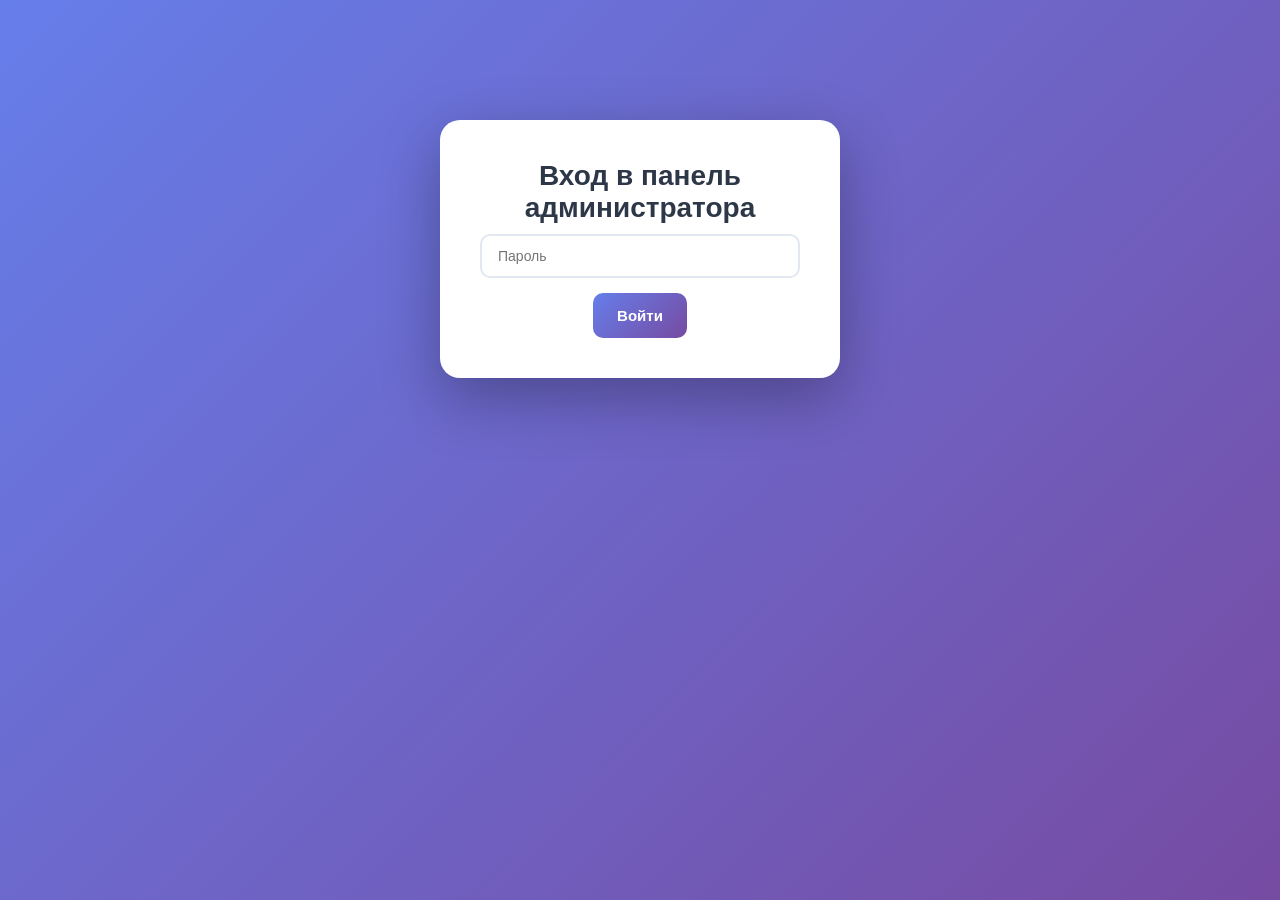
==== admin.html @ 07255c20 "Добавлено поле для ввода API ключа" ====
<!DOCTYPE html>
<html lang="ru">
<head>
    <meta charset="UTF-8">
    <meta name="viewport" content="width=device-width, initial-scale=1.0">
    <title>Панель администратора - YouTube Экспортер Pro</title>
    <link rel="stylesheet" href="css/style.css">
</head>
<body>
    <div id="loginForm" class="container login-form">
        <h1>Вход в панель администратора</h1>
        <input type="password" id="adminPassword" placeholder="Пароль">
        <button class="btn-primary" onclick="Admin.login()">Войти</button>
    </div>

    <div id="adminPanel" class="container" style="display:none;">
        <h1>Панель администратора</h1>
        <button class="btn-secondary" onclick="Admin.logout()">Выйти</button>
        <a href="index.html" class="btn-link">Вернуться на главную</a>

        <div class="admin-section">
            <h2>YouTube API ключ</h2>
            <p>Введите ваш API ключ для работы с YouTube Data API v3</p>
            <input type="password" id="apiKeyInput" placeholder="AIzaSy..." style="width:100%;padding:10px;margin:10px 0;">
            <button class="btn-primary" onclick="Admin.saveApiKey()">Сохранить ключ</button>
            <p id="apiKeyStatus" style="color:#888;margin-top:10px;"></p>
        </div>

        <div class="admin-section">
            <h2>Статистика</h2>
            <div class="stats-grid">
                <div class="stat-card">
                    <h3>Всего запросов сегодня</h3>
                    <p id="totalRequests">0</p>
                </div>
                <div class="stat-card">
                    <h3>Каналов в кэше</h3>
                    <p id="cachedChannels">0</p>
                </div>
                <div class="stat-card">
                    <h3>Избранных каналов</h3>
                    <p id="favoriteChannels">0</p>
                </div>
            </div>
        </div>

        <div class="admin-section">
            <h2>Управление кэшем</h2>
            <p>Максимум каналов в кэше: 100 (алгоритм FIFO)</p>
            <button class="btn-danger" onclick="Admin.clearCache()">Очистить кэш</button>
            <div id="cacheList" class="cache-list"></div>
        </div>

        <div class="admin-section">
            <h2>Сброс счётчика запросов</h2>
            <p>Текущий лимит: <span id="currentLimit">5</span> запросов в день</p>
            <button class="btn-warning" onclick="Admin.resetQuota()">Сбросить счётчик</button>
        </div>

        <div class="admin-section">
            <h2>Избранные каналы</h2>
            <button class="btn-danger" onclick="Admin.clearFavorites()">Очистить избранное</button>
            <div id="favoritesList" class="favorites-list"></div>
        </div>
    </div>

    <script src="js/storage.js"></script>
    <script src="js/cache.js"></script>
    <script src="js/admin.js"></script>
</body>
</html>
---- css/style.css ----
/* ==========================================
   STYLE.CSS - YouTube Channel Scraper Pro 3.0
   ========================================== */

* { margin: 0; padding: 0; box-sizing: border-box; }

body {
    font-family: -apple-system, BlinkMacSystemFont, 'Segoe UI', Roboto, sans-serif;
    background: linear-gradient(135deg, #667eea 0%, #764ba2 100%);
    min-height: 100vh;
    padding: 20px;
}

.container {
    background: white;
    border-radius: 20px;
    box-shadow: 0 20px 60px rgba(0,0,0,0.3);
    padding: 40px;
    max-width: 900px;
    margin: 0 auto;
}

h1 { color: #2d3748; margin-bottom: 10px; font-size: 28px; }
.subtitle { color: #718096; margin-bottom: 20px; font-size: 14px; }

/* Quota Banner */
.quota-banner {
    background: linear-gradient(135deg, #48bb78 0%, #38a169 100%);
    padding: 15px 20px;
    border-radius: 12px;
    margin-bottom: 25px;
    display: flex;
    justify-content: space-between;
    align-items: center;
    color: white;
}
.quota-banner.warning { background: linear-gradient(135deg, #ed8936 0%, #dd6b20 100%); }
.quota-banner.exhausted { background: linear-gradient(135deg, #e53e3e 0%, #c53030 100%); }
.quota-bar-container { width: 100px; height: 8px; background: rgba(255,255,255,0.3); border-radius: 4px; }
.quota-bar-fill { height: 100%; background: white; border-radius: 4px; transition: width 0.3s; }

/* Forms */
.input-group { margin-bottom: 20px; }
label { display: block; color: #4a5568; font-weight: 600; margin-bottom: 8px; font-size: 14px; }
input, select {
    width: 100%;
    padding: 12px 16px;
    border: 2px solid #e2e8f0;
    border-radius: 10px;
    font-size: 14px;
    transition: all 0.3s;
}
input:focus, select:focus {
    outline: none;
    border-color: #667eea;
    box-shadow: 0 0 0 3px rgba(102,126,234,0.1);
}

/* Buttons */
.button-group { display: flex; gap: 10px; margin-top: 30px; }
button {
    flex: 1;
    padding: 14px 24px;
    border: none;
    border-radius: 10px;
    font-size: 15px;
    font-weight: 600;
    cursor: pointer;
    transition: all 0.3s;
}
.btn-primary {
    background: linear-gradient(135deg, #667eea 0%, #764ba2 100%);
    color: white;
}
.btn-primary:hover:not(:disabled) { transform: translateY(-2px); box-shadow: 0 10px 20px rgba(102,126,234,0.3); }
.btn-primary:disabled { opacity: 0.5; cursor: not-allowed; }
.btn-secondary { background: #48bb78; color: white; }
.btn-secondary:hover:not(:disabled) { background: #38a169; transform: translateY(-2px); }
.btn-secondary:disabled { opacity: 0.5; cursor: not-allowed; }

/* Status */
#status {
    margin-top: 20px;
    padding: 15px;
    border-radius: 10px;
    font-size: 14px;
    display: none;
}
#status.info { background: #bee3f8; color: #2c5282; border-left: 4px solid #3182ce; }
#status.success { background: #c6f6d5; color: #22543d; border-left: 4px solid #38a169; }
#status.error { background: #fed7d7; color: #742a2a; border-left: 4px solid #e53e3e; }

/* Video List */
.video-list {
    margin-top: 20px;
    max-height: 400px;
    overflow-y: auto;
    border: 2px solid #e2e8f0;
    border-radius: 10px;
    padding: 15px;
    display: none;
}
.video-item {
    padding: 10px;
    margin-bottom: 10px;
    background: #f7fafc;
    border-radius: 8px;
}
.video-title { font-weight: 600; color: #2d3748; margin-bottom: 4px; }
.video-meta { color: #718096; font-size: 12px; }
.video-meta a { color: #667eea; text-decoration: none; }

/* Sidebar Panels */
.sidebar { display: grid; grid-template-columns: 1fr 1fr; gap: 20px; margin-top: 25px; }
.panel {
    background: #f7fafc;
    border-radius: 12px;
    padding: 15px;
}
.panel h3 { font-size: 14px; color: #4a5568; margin-bottom: 10px; }
.history-item, .favorite-item {
    padding: 8px;
    background: white;
    border-radius: 6px;
    margin-bottom: 5px;
    cursor: pointer;
    font-size: 13px;
}
.history-item:hover, .favorite-item:hover { background: #edf2f7; }

/* Settings */
.settings-section {
    background: #f7fafc;
    padding: 20px;
    border-radius: 12px;
    margin-bottom: 20px;
}
.settings-row { display: flex; gap: 15px; flex-wrap: wrap; }
.settings-row .input-group { flex: 1; min-width: 150px; margin-bottom: 0; }

/* Info Box */
.info-box {
    background: #edf2f7;
    padding: 15px;
    border-radius: 10px;
    margin-bottom: 20px;
    font-size: 13px;
    color: #4a5568;
}
.info-box a { color: #667eea; text-decoration: none; font-weight: 600; }

/* Admin Panel */
.admin-grid { display: grid; grid-template-columns: repeat(auto-fit, minmax(250px, 1fr)); gap: 20px; margin-bottom: 30px; }
.stat-card {
    background: linear-gradient(135deg, #667eea 0%, #764ba2 100%);
    color: white;
    padding: 20px;
    border-radius: 12px;
}
.stat-card h3 { font-size: 14px; opacity: 0.8; margin-bottom: 5px; }
.stat-card .value { font-size: 32px; font-weight: 700; }
.quota-bar { height: 10px; background: rgba(255,255,255,0.3); border-radius: 5px; margin-top: 10px; }
.quota-bar.normal { background: #48bb78; }
.quota-bar.warning { background: #ed8936; }
.quota-bar.critical { background: #e53e3e; }

table { width: 100%; border-collapse: collapse; }
th, td { padding: 12px; text-align: left; border-bottom: 1px solid #e2e8f0; }
th { background: #f7fafc; font-weight: 600; color: #4a5568; }
.badge { padding: 4px 8px; border-radius: 4px; font-size: 12px; }
.badge.active { background: #c6f6d5; color: #22543d; }
.badge.blocked { background: #fed7d7; color: #742a2a; }

/* Login Form */
.login-form {
    max-width: 400px;
    margin: 100px auto;
    text-align: center;
}
.login-form input { margin-bottom: 15px; }

/* Footer */
.footer {
    margin-top: 25px;
    padding-top: 20px;
    border-top: 1px solid #e2e8f0;
    text-align: center;
    color: #a0aec0;
    font-size: 12px;
}
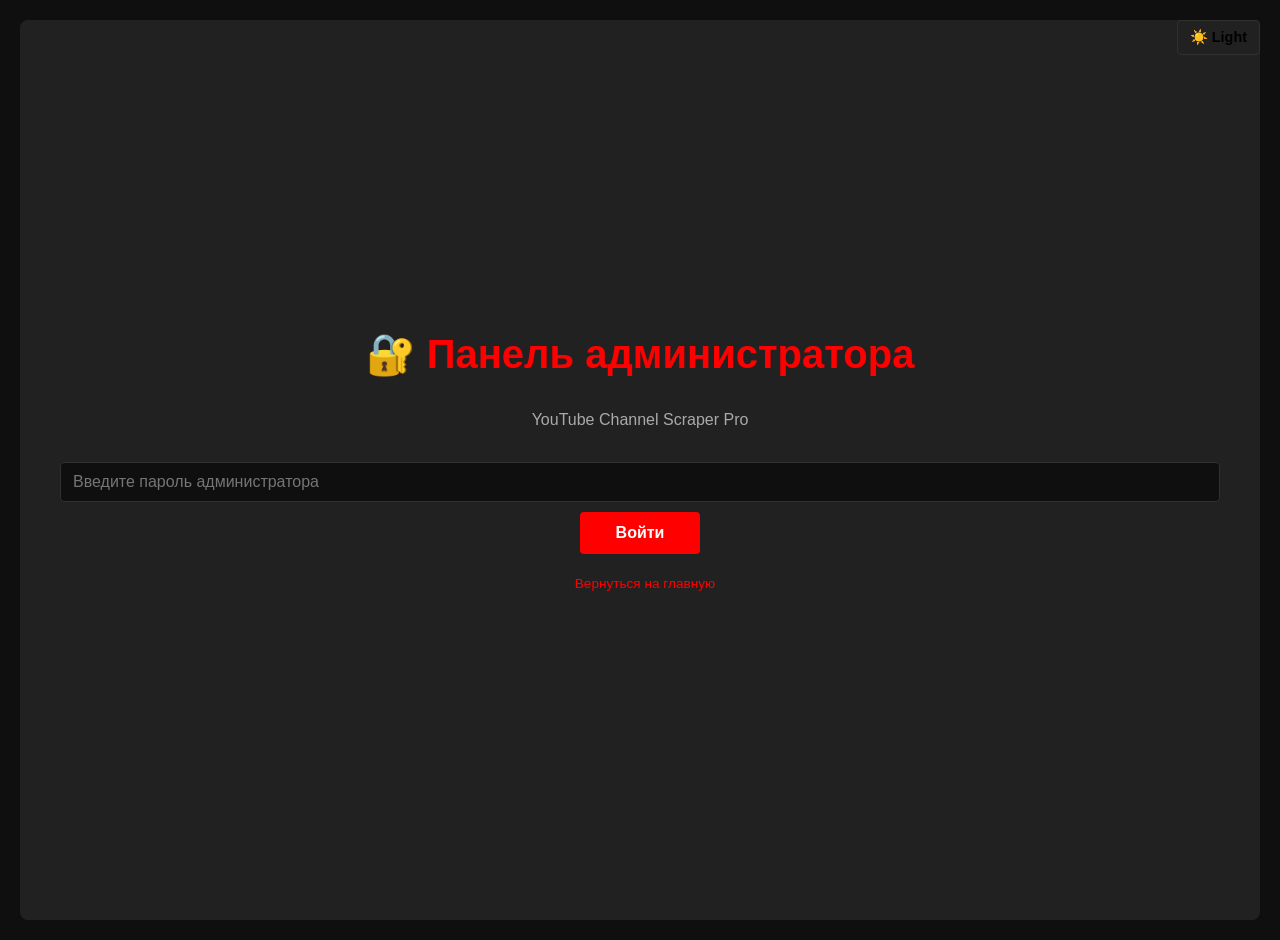
==== commit ad0a7355: "fix: replace admin.html with complete working version" ====
--- a/admin.html
+++ b/admin.html
@@ -3,34 +3,343 @@
 <head>
     <meta charset="UTF-8">
     <meta name="viewport" content="width=device-width, initial-scale=1.0">
-    <title>Панель администратора - YouTube Экспортер Pro</title>
-    <link rel="stylesheet" href="css/style.css">
+    <title>Панель администратора - YouTube Channel Scraper Pro</title>
+    <style>
+        :root {
+            --color-primary: #ff0000;
+            --color-primary-hover: #cc0000;
+            --color-bg: #0f0f0f;
+            --color-surface: #212121;
+            --color-text: #ffffff;
+            --color-text-secondary: #aaaaaa;
+            --color-border: #303030;
+            --color-success: #00b050;
+            --color-warning: #ffc000;
+            --color-danger: #ff4444;
+        }
+        
+        * { margin: 0; padding: 0; box-sizing: border-box; }
+        
+        body {
+            font-family: -apple-system, BlinkMacSystemFont, 'Segoe UI', Roboto, sans-serif;
+            background: var(--color-bg); 
+            color: var(--color-text);
+            padding: 20px; 
+            min-height: 100vh;
+        }
+        
+        .container { max-width: 1200px; margin: 0 auto; }
+        
+        h1 { 
+            font-size: 2.5em; 
+            margin-bottom: 20px; 
+            color: var(--color-primary); 
+            text-align: center;
+        }
+        
+        h2 { 
+            font-size: 1.5em; 
+            margin: 20px 0 10px; 
+            color: var(--color-primary); 
+        }
+        
+        h3 {
+            font-size: 1.1em;
+            margin-bottom: 10px;
+            color: var(--color-text);
+        }
+        
+        p { 
+            color: var(--color-text-secondary); 
+            margin-bottom: 15px; 
+            line-height: 1.5;
+        }
+        
+        .login-form {
+            display: flex;
+            flex-direction: column;
+            align-items: center;
+            justify-content: center;
+            min-height: 100vh;
+            background: var(--color-surface);
+            border-radius: 8px;
+            padding: 40px;
+        }
+        
+        .login-form h1 {
+            margin-bottom: 30px;
+        }
+        
+        .login-form input {
+            width: 300px;
+            max-width: 100%;
+            padding: 12px;
+            margin-bottom: 20px;
+            border: 1px solid var(--color-border);
+            background: var(--color-bg);
+            color: var(--color-text);
+            border-radius: 4px;
+            font-size: 1em;
+        }
+        
+        .login-form input:focus {
+            outline: none;
+            border-color: var(--color-primary);
+            box-shadow: 0 0 0 3px rgba(255, 0, 0, 0.1);
+        }
+        
+        button {
+            padding: 12px 24px;
+            border: none;
+            border-radius: 4px;
+            font-size: 1em;
+            font-weight: 600;
+            cursor: pointer;
+            transition: all 0.2s;
+        }
+        
+        .btn-primary {
+            background: var(--color-primary);
+            color: white;
+            min-width: 120px;
+        }
+        
+        .btn-primary:hover {
+            background: var(--color-primary-hover);
+            transform: translateY(-2px);
+        }
+        
+        .btn-secondary {
+            background: var(--color-surface);
+            color: var(--color-primary);
+            border: 1px solid var(--color-primary);
+            margin-right: 10px;
+        }
+        
+        .btn-secondary:hover {
+            background: rgba(255, 0, 0, 0.1);
+        }
+        
+        .btn-link {
+            background: transparent;
+            color: var(--color-primary);
+            border: none;
+            text-decoration: none;
+            cursor: pointer;
+            padding: 0;
+            margin-left: 10px;
+        }
+        
+        .btn-link:hover {
+            text-decoration: underline;
+        }
+        
+        .btn-danger {
+            background: var(--color-danger);
+            color: white;
+            margin: 10px 0;
+        }
+        
+        .btn-danger:hover {
+            background: #ff0000;
+        }
+        
+        .btn-warning {
+            background: var(--color-warning);
+            color: #000;
+            margin: 10px 0;
+        }
+        
+        .btn-warning:hover {
+            background: #ffb300;
+        }
+        
+        .admin-section {
+            background: var(--color-surface);
+            border: 1px solid var(--color-border);
+            border-radius: 8px;
+            padding: 25px;
+            margin-bottom: 20px;
+        }
+        
+        .status-message {
+            padding: 15px;
+            border-radius: 4px;
+            margin-top: 10px;
+            margin-bottom: 15px;
+        }
+        
+        .status-message.success {
+            background: rgba(0, 176, 80, 0.2);
+            border: 1px solid var(--color-success);
+            color: var(--color-success);
+        }
+        
+        .status-message.error {
+            background: rgba(255, 68, 68, 0.2);
+            border: 1px solid var(--color-danger);
+            color: var(--color-danger);
+        }
+        
+        input[type="text"],
+        input[type="password"] {
+            width: 100%;
+            padding: 10px 12px;
+            border: 1px solid var(--color-border);
+            background: var(--color-bg);
+            color: var(--color-text);
+            border-radius: 4px;
+            font-size: 1em;
+            margin-bottom: 10px;
+        }
+        
+        input[type="text"]:focus,
+        input[type="password"]:focus {
+            outline: none;
+            border-color: var(--color-primary);
+            box-shadow: 0 0 0 3px rgba(255, 0, 0, 0.1);
+        }
+        
+        .stats-grid {
+            display: grid;
+            grid-template-columns: repeat(auto-fit, minmax(250px, 1fr));
+            gap: 15px;
+            margin: 15px 0;
+        }
+        
+        .stat-card {
+            background: var(--color-bg);
+            border: 1px solid var(--color-border);
+            padding: 20px;
+            border-radius: 4px;
+            text-align: center;
+        }
+        
+        .stat-card h3 {
+            font-size: 0.9em;
+            color: var(--color-text-secondary);
+            margin-bottom: 10px;
+        }
+        
+        .stat-card p {
+            font-size: 2em;
+            color: var(--color-primary);
+            margin: 0;
+            font-weight: bold;
+        }
+        
+        .cache-list,
+        .favorites-list {
+            background: var(--color-bg);
+            border: 1px solid var(--color-border);
+            border-radius: 4px;
+            max-height: 300px;
+            overflow-y: auto;
+            margin-top: 15px;
+        }
+        
+        .cache-item,
+        .favorite-item {
+            padding: 12px;
+            border-bottom: 1px solid var(--color-border);
+            display: flex;
+            justify-content: space-between;
+            align-items: center;
+        }
+        
+        .cache-item:last-child,
+        .favorite-item:last-child {
+            border-bottom: none;
+        }
+        
+        .cache-item p,
+        .favorite-item p {
+            margin: 0;
+            color: var(--color-text-secondary);
+            font-size: 0.9em;
+        }
+        
+        .cache-item:hover,
+        .favorite-item:hover {
+            background: var(--color-surface);
+        }
+        
+        .btn-small {
+            padding: 6px 12px;
+            font-size: 0.85em;
+        }
+        
+        .top-controls {
+            display: flex;
+            gap: 10px;
+            margin-bottom: 30px;
+            flex-wrap: wrap;
+        }
+        
+        .theme-toggle {
+            position: fixed;
+            top: 20px;
+            right: 20px;
+            background: var(--color-surface);
+            border: 1px solid var(--color-border);
+            padding: 8px 12px;
+            border-radius: 4px;
+            cursor: pointer;
+            font-size: 0.9em;
+            z-index: 1000;
+        }
+        
+        .theme-toggle:hover {
+            background: var(--color-primary);
+        }
+        
+        [data-theme="light"] {
+            --color-primary: #0066cc;
+            --color-primary-hover: #0052a3;
+            --color-bg: #ffffff;
+            --color-surface: #f5f5f5;
+            --color-text: #1a1a1a;
+            --color-text-secondary: #666666;
+            --color-border: #cccccc;
+        }
+    </style>
 </head>
 <body>
-    <div id="loginForm" class="container login-form">
-        <h1>Вход в панель администратора</h1>
-        <input type="password" id="adminPassword" placeholder="Пароль">
+    <button class="theme-toggle" onclick="toggleTheme()">🌙 Dark</button>
+    
+    <!-- LOGIN FORM -->
+    <div id="loginForm" class="login-form">
+        <h1>🔐 Панель администратора</h1>
+        <p style="text-align: center; margin-bottom: 30px;">YouTube Channel Scraper Pro</p>
+        <input type="password" id="adminPassword" placeholder="Введите пароль администратора" autocomplete="off">
         <button class="btn-primary" onclick="Admin.login()">Войти</button>
+        <p style="text-align: center; margin-top: 20px; font-size: 0.85em;">
+            <a href="index.html" class="btn-link" style="padding: 0;">Вернуться на главную</a>
+        </p>
     </div>
 
+    <!-- ADMIN PANEL -->
     <div id="adminPanel" class="container" style="display:none;">
-        <h1>Панель администратора</h1>
-        <button class="btn-secondary" onclick="Admin.logout()">Выйти</button>
-        <a href="index.html" class="btn-link">Вернуться на главную</a>
-
+        <div class="top-controls">
+            <button class="btn-secondary" onclick="Admin.logout()">🚪 Выйти</button>
+            <a href="index.html" class="btn-link" style="padding: 12px 24px; border: 1px solid var(--color-primary);">← Вернуться на главную</a>
+        </div>
+
+        <!-- API KEY SECTION -->
         <div class="admin-section">
-            <h2>YouTube API ключ</h2>
-            <p>Введите ваш API ключ для работы с YouTube Data API v3</p>
-            <input type="password" id="apiKeyInput" placeholder="AIzaSy..." style="width:100%;padding:10px;margin:10px 0;">
+            <h2>🔑 YouTube API ключ</h2>
+            <p>Введите ваш API ключ для работы с YouTube Data API v3.</p>
+            <input type="password" id="apiKeyInput" placeholder="AIzaSy..." autocomplete="off">
             <button class="btn-primary" onclick="Admin.saveApiKey()">Сохранить ключ</button>
-            <p id="apiKeyStatus" style="color:#888;margin-top:10px;"></p>
-        </div>
-
+            <div id="apiKeyStatus" class="status-message" style="display:none;"></div>
+        </div>
+
+        <!-- STATISTICS SECTION -->
         <div class="admin-section">
-            <h2>Статистика</h2>
+            <h2>📊 Статистика</h2>
             <div class="stats-grid">
                 <div class="stat-card">
-                    <h3>Всего запросов сегодня</h3>
+                    <h3>Запросов сегодня</h3>
                     <p id="totalRequests">0</p>
                 </div>
                 <div class="stat-card">
@@ -41,31 +350,245 @@
                     <h3>Избранных каналов</h3>
                     <p id="favoriteChannels">0</p>
                 </div>
+                <div class="stat-card">
+                    <h3>Лимит запросов/день</h3>
+                    <p id="quotaLimit">5</p>
+                </div>
             </div>
         </div>
 
+        <!-- CACHE MANAGEMENT -->
         <div class="admin-section">
-            <h2>Управление кэшем</h2>
+            <h2>💾 Управление кэшем</h2>
             <p>Максимум каналов в кэше: 100 (алгоритм FIFO)</p>
             <button class="btn-danger" onclick="Admin.clearCache()">Очистить кэш</button>
+            <div id="cacheStatus" class="status-message" style="display:none;"></div>
             <div id="cacheList" class="cache-list"></div>
         </div>
 
+        <!-- QUOTA RESET -->
         <div class="admin-section">
-            <h2>Сброс счётчика запросов</h2>
-            <p>Текущий лимит: <span id="currentLimit">5</span> запросов в день</p>
+            <h2>🔄 Сброс счётчика запросов</h2>
+            <p>Текущий лимит: <strong>5 запросов в день</strong> на пользователя.</p>
             <button class="btn-warning" onclick="Admin.resetQuota()">Сбросить счётчик</button>
-        </div>
-
+            <div id="quotaStatus" class="status-message" style="display:none;"></div>
+        </div>
+
+        <!-- FAVORITES MANAGEMENT -->
         <div class="admin-section">
-            <h2>Избранные каналы</h2>
+            <h2>⭐ Избранные каналы</h2>
+            <p>Список всех избранных каналов пользователей.</p>
             <button class="btn-danger" onclick="Admin.clearFavorites()">Очистить избранное</button>
+            <div id="favoritesStatus" class="status-message" style="display:none;"></div>
             <div id="favoritesList" class="favorites-list"></div>
         </div>
+
+        <!-- INFO SECTION -->
+        <div class="admin-section">
+            <h2>ℹ️ Информация</h2>
+            <p><strong>Версия:</strong> YouTube Channel Scraper Pro v3.0</p>
+            <p><strong>API:</strong> YouTube Data API v3</p>
+            <p><strong>Лицензия:</strong> © 2025 - Авторское произведение</p>
+        </div>
     </div>
 
-    <script src="js/storage.js"></script>
-    <script src="js/cache.js"></script>
-    <script src="js/admin.js"></script>
+    <script>
+    const Admin = {
+        adminPassword: 'admin12345',
+        
+        isLoggedIn() {
+            return localStorage.getItem('adminLoggedIn') === 'true';
+        },
+        
+        login() {
+            const password = document.getElementById('adminPassword').value;
+            if (password === this.adminPassword) {
+                localStorage.setItem('adminLoggedIn', 'true');
+                document.getElementById('loginForm').style.display = 'none';
+                document.getElementById('adminPanel').style.display = 'block';
+                this.updateStats();
+                this.displayCache();
+                this.displayFavorites();
+            } else {
+                alert('❌ Неверный пароль!');
+            }
+        },
+        
+        logout() {
+            localStorage.removeItem('adminLoggedIn');
+            document.getElementById('adminPassword').value = '';
+            document.getElementById('adminPanel').style.display = 'none';
+            document.getElementById('loginForm').style.display = 'flex';
+        },
+        
+        saveApiKey() {
+            const apiKey = document.getElementById('apiKeyInput').value.trim();
+            if (!apiKey) {
+                this.showStatus('apiKeyStatus', '❌ API ключ не может быть пустым', 'error');
+                return;
+            }
+            
+            if (!apiKey.startsWith('AIzaSy')) {
+                this.showStatus('apiKeyStatus', '❌ Неверный формат API ключа', 'error');
+                return;
+            }
+            
+            localStorage.setItem('adminApiKey', apiKey);
+            this.showStatus('apiKeyStatus', '✅ API ключ сохранен!', 'success');
+            document.getElementById('apiKeyInput').value = '';
+        },
+        
+        updateStats() {
+            const quota = this.getQuotaInfo();
+            const cachedChannels = this.getCachedChannels();
+            const favoriteChannels = this.getFavoriteChannels();
+            
+            document.getElementById('totalRequests').textContent = quota.used;
+            document.getElementById('cachedChannels').textContent = cachedChannels.length;
+            document.getElementById('favoriteChannels').textContent = favoriteChannels.length;
+            document.getElementById('quotaLimit').textContent = '5';
+        },
+        
+        getQuotaInfo() {
+            const used = parseInt(localStorage.getItem('quota_used') || 0);
+            const remaining = 5 - used;
+            return { used, remaining };
+        },
+        
+        getCachedChannels() {
+            const cached = localStorage.getItem('channelCache');
+            return cached ? JSON.parse(cached) : [];
+        },
+        
+        getFavoriteChannels() {
+            const favorites = localStorage.getItem('favoriteChannels');
+            return favorites ? JSON.parse(favorites) : [];
+        },
+        
+        clearCache() {
+            if (confirm('⚠️ Очистить весь кэш?')) {
+                localStorage.removeItem('channelCache');
+                this.showStatus('cacheStatus', '✅ Кэш очищен!', 'success');
+                this.displayCache();
+                this.updateStats();
+            }
+        },
+        
+        displayCache() {
+            const cachedChannels = this.getCachedChannels();
+            const cacheList = document.getElementById('cacheList');
+            
+            if (cachedChannels.length === 0) {
+                cacheList.innerHTML = '<p style="padding: 15px; text-align: center;">Кэш пуст</p>';
+                return;
+            }
+            
+            cacheList.innerHTML = cachedChannels.map(channel => `
+                <div class="cache-item">
+                    <div>
+                        <h3 style="margin: 0;">${channel.name || 'Неизвестный'}</h3>
+                        <p>${channel.id}</p>
+                    </div>
+                    <button class="btn-small btn-danger" onclick="Admin.removeFromCache('${channel.id}')">Удалить</button>
+                </div>
+            `).join('');
+        },
+        
+        removeFromCache(channelId) {
+            let cached = this.getCachedChannels();
+            cached = cached.filter(c => c.id !== channelId);
+            localStorage.setItem('channelCache', JSON.stringify(cached));
+            this.displayCache();
+            this.updateStats();
+        },
+        
+        resetQuota() {
+            if (confirm('⚠️ Сбросить счётчик?')) {
+                localStorage.setItem('quota_used', '0');
+                localStorage.setItem('quota_date', new Date().toISOString().split('T')[0]);
+                this.showStatus('quotaStatus', '✅ Счётчик сброшен!', 'success');
+                this.updateStats();
+            }
+        },
+        
+        clearFavorites() {
+            if (confirm('⚠️ Очистить избранное?')) {
+                localStorage.removeItem('favoriteChannels');
+                this.showStatus('favoritesStatus', '✅ Избранное удалено!', 'success');
+                this.displayFavorites();
+                this.updateStats();
+            }
+        },
+        
+        displayFavorites() {
+            const favoriteChannels = this.getFavoriteChannels();
+            const favoritesList = document.getElementById('favoritesList');
+            
+            if (favoriteChannels.length === 0) {
+                favoritesList.innerHTML = '<p style="padding: 15px; text-align: center;">Избранное пусто</p>';
+                return;
+            }
+            
+            favoritesList.innerHTML = favoriteChannels.map(channel => `
+                <div class="favorite-item">
+                    <div>
+                        <h3 style="margin: 0;">${channel.name || 'Неизвестный'}</h3>
+                        <p>${channel.id}</p>
+                    </div>
+                    <button class="btn-small btn-danger" onclick="Admin.removeFromFavorites('${channel.id}')">Удалить</button>
+                </div>
+            `).join('');
+        },
+        
+        removeFromFavorites(channelId) {
+            let favorites = this.getFavoriteChannels();
+            favorites = favorites.filter(c => c.id !== channelId);
+            localStorage.setItem('favoriteChannels', JSON.stringify(favorites));
+            this.displayFavorites();
+            this.updateStats();
+        },
+        
+        showStatus(elementId, message, type) {
+            const el = document.getElementById(elementId);
+            el.className = `status-message ${type}`;
+            el.textContent = message;
+            el.style.display = 'block';
+            
+            if (type === 'success') {
+                setTimeout(() => el.style.display = 'none', 3000);
+            }
+        }
+    };
+    
+    function toggleTheme() {
+        const html = document.documentElement;
+        const currentTheme = html.getAttribute('data-theme') || 'dark';
+        const newTheme = currentTheme === 'dark' ? 'light' : 'dark';
+        html.setAttribute('data-theme', newTheme);
+        localStorage.setItem('theme', newTheme);
+        document.querySelector('.theme-toggle').textContent = newTheme === 'dark' ? '☀️ Light' : '🌙 Dark';
+    }
+    
+    function initTheme() {
+        const savedTheme = localStorage.getItem('theme') || 'dark';
+        document.documentElement.setAttribute('data-theme', savedTheme);
+        document.querySelector('.theme-toggle').textContent = savedTheme === 'dark' ? '☀️ Light' : '🌙 Dark';
+    }
+    
+    window.addEventListener('DOMContentLoaded', () => {
+        initTheme();
+        
+        if (Admin.isLoggedIn()) {
+            document.getElementById('loginForm').style.display = 'none';
+            document.getElementById('adminPanel').style.display = 'block';
+            Admin.updateStats();
+            Admin.displayCache();
+            Admin.displayFavorites();
+        } else {
+            document.getElementById('loginForm').style.display = 'flex';
+            document.getElementById('adminPanel').style.display = 'none';
+        }
+    });
+    </script>
 </body>
 </html>
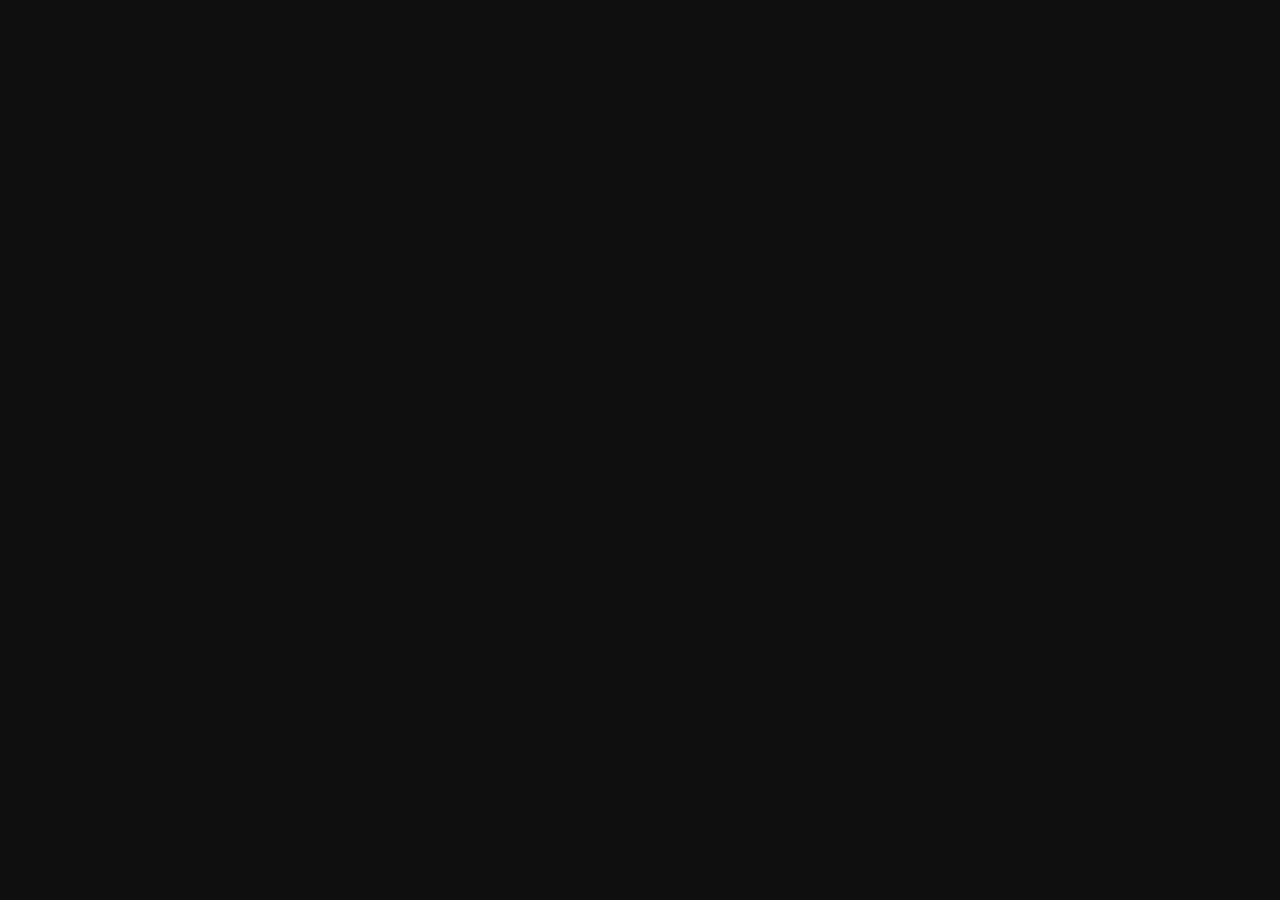
==== commit 01a0c91e: "Update admin.html" ====
--- a/admin.html
+++ b/admin.html
@@ -64,531 +64,4 @@
             background: var(--color-surface);
             border-radius: 8px;
             padding: 40px;
-        }
-        
-        .login-form h1 {
-            margin-bottom: 30px;
-        }
-        
-        .login-form input {
-            width: 300px;
-            max-width: 100%;
-            padding: 12px;
-            margin-bottom: 20px;
-            border: 1px solid var(--color-border);
-            background: var(--color-bg);
-            color: var(--color-text);
-            border-radius: 4px;
-            font-size: 1em;
-        }
-        
-        .login-form input:focus {
-            outline: none;
-            border-color: var(--color-primary);
-            box-shadow: 0 0 0 3px rgba(255, 0, 0, 0.1);
-        }
-        
-        button {
-            padding: 12px 24px;
-            border: none;
-            border-radius: 4px;
-            font-size: 1em;
-            font-weight: 600;
-            cursor: pointer;
-            transition: all 0.2s;
-        }
-        
-        .btn-primary {
-            background: var(--color-primary);
-            color: white;
-            min-width: 120px;
-        }
-        
-        .btn-primary:hover {
-            background: var(--color-primary-hover);
-            transform: translateY(-2px);
-        }
-        
-        .btn-secondary {
-            background: var(--color-surface);
-            color: var(--color-primary);
-            border: 1px solid var(--color-primary);
-            margin-right: 10px;
-        }
-        
-        .btn-secondary:hover {
-            background: rgba(255, 0, 0, 0.1);
-        }
-        
-        .btn-link {
-            background: transparent;
-            color: var(--color-primary);
-            border: none;
-            text-decoration: none;
-            cursor: pointer;
-            padding: 0;
-            margin-left: 10px;
-        }
-        
-        .btn-link:hover {
-            text-decoration: underline;
-        }
-        
-        .btn-danger {
-            background: var(--color-danger);
-            color: white;
-            margin: 10px 0;
-        }
-        
-        .btn-danger:hover {
-            background: #ff0000;
-        }
-        
-        .btn-warning {
-            background: var(--color-warning);
-            color: #000;
-            margin: 10px 0;
-        }
-        
-        .btn-warning:hover {
-            background: #ffb300;
-        }
-        
-        .admin-section {
-            background: var(--color-surface);
-            border: 1px solid var(--color-border);
-            border-radius: 8px;
-            padding: 25px;
-            margin-bottom: 20px;
-        }
-        
-        .status-message {
-            padding: 15px;
-            border-radius: 4px;
-            margin-top: 10px;
-            margin-bottom: 15px;
-        }
-        
-        .status-message.success {
-            background: rgba(0, 176, 80, 0.2);
-            border: 1px solid var(--color-success);
-            color: var(--color-success);
-        }
-        
-        .status-message.error {
-            background: rgba(255, 68, 68, 0.2);
-            border: 1px solid var(--color-danger);
-            color: var(--color-danger);
-        }
-        
-        input[type="text"],
-        input[type="password"] {
-            width: 100%;
-            padding: 10px 12px;
-            border: 1px solid var(--color-border);
-            background: var(--color-bg);
-            color: var(--color-text);
-            border-radius: 4px;
-            font-size: 1em;
-            margin-bottom: 10px;
-        }
-        
-        input[type="text"]:focus,
-        input[type="password"]:focus {
-            outline: none;
-            border-color: var(--color-primary);
-            box-shadow: 0 0 0 3px rgba(255, 0, 0, 0.1);
-        }
-        
-        .stats-grid {
-            display: grid;
-            grid-template-columns: repeat(auto-fit, minmax(250px, 1fr));
-            gap: 15px;
-            margin: 15px 0;
-        }
-        
-        .stat-card {
-            background: var(--color-bg);
-            border: 1px solid var(--color-border);
-            padding: 20px;
-            border-radius: 4px;
-            text-align: center;
-        }
-        
-        .stat-card h3 {
-            font-size: 0.9em;
-            color: var(--color-text-secondary);
-            margin-bottom: 10px;
-        }
-        
-        .stat-card p {
-            font-size: 2em;
-            color: var(--color-primary);
-            margin: 0;
-            font-weight: bold;
-        }
-        
-        .cache-list,
-        .favorites-list {
-            background: var(--color-bg);
-            border: 1px solid var(--color-border);
-            border-radius: 4px;
-            max-height: 300px;
-            overflow-y: auto;
-            margin-top: 15px;
-        }
-        
-        .cache-item,
-        .favorite-item {
-            padding: 12px;
-            border-bottom: 1px solid var(--color-border);
-            display: flex;
-            justify-content: space-between;
-            align-items: center;
-        }
-        
-        .cache-item:last-child,
-        .favorite-item:last-child {
-            border-bottom: none;
-        }
-        
-        .cache-item p,
-        .favorite-item p {
-            margin: 0;
-            color: var(--color-text-secondary);
-            font-size: 0.9em;
-        }
-        
-        .cache-item:hover,
-        .favorite-item:hover {
-            background: var(--color-surface);
-        }
-        
-        .btn-small {
-            padding: 6px 12px;
-            font-size: 0.85em;
-        }
-        
-        .top-controls {
-            display: flex;
-            gap: 10px;
-            margin-bottom: 30px;
-            flex-wrap: wrap;
-        }
-        
-        .theme-toggle {
-            position: fixed;
-            top: 20px;
-            right: 20px;
-            background: var(--color-surface);
-            border: 1px solid var(--color-border);
-            padding: 8px 12px;
-            border-radius: 4px;
-            cursor: pointer;
-            font-size: 0.9em;
-            z-index: 1000;
-        }
-        
-        .theme-toggle:hover {
-            background: var(--color-primary);
-        }
-        
-        [data-theme="light"] {
-            --color-primary: #0066cc;
-            --color-primary-hover: #0052a3;
-            --color-bg: #ffffff;
-            --color-surface: #f5f5f5;
-            --color-text: #1a1a1a;
-            --color-text-secondary: #666666;
-            --color-border: #cccccc;
-        }
-    </style>
-</head>
-<body>
-    <button class="theme-toggle" onclick="toggleTheme()">🌙 Dark</button>
-    
-    <!-- LOGIN FORM -->
-    <div id="loginForm" class="login-form">
-        <h1>🔐 Панель администратора</h1>
-        <p style="text-align: center; margin-bottom: 30px;">YouTube Channel Scraper Pro</p>
-        <input type="password" id="adminPassword" placeholder="Введите пароль администратора" autocomplete="off">
-        <button class="btn-primary" onclick="Admin.login()">Войти</button>
-        <p style="text-align: center; margin-top: 20px; font-size: 0.85em;">
-            <a href="index.html" class="btn-link" style="padding: 0;">Вернуться на главную</a>
-        </p>
-    </div>
-
-    <!-- ADMIN PANEL -->
-    <div id="adminPanel" class="container" style="display:none;">
-        <div class="top-controls">
-            <button class="btn-secondary" onclick="Admin.logout()">🚪 Выйти</button>
-            <a href="index.html" class="btn-link" style="padding: 12px 24px; border: 1px solid var(--color-primary);">← Вернуться на главную</a>
-        </div>
-
-        <!-- API KEY SECTION -->
-        <div class="admin-section">
-            <h2>🔑 YouTube API ключ</h2>
-            <p>Введите ваш API ключ для работы с YouTube Data API v3.</p>
-            <input type="password" id="apiKeyInput" placeholder="AIzaSy..." autocomplete="off">
-            <button class="btn-primary" onclick="Admin.saveApiKey()">Сохранить ключ</button>
-            <div id="apiKeyStatus" class="status-message" style="display:none;"></div>
-        </div>
-
-        <!-- STATISTICS SECTION -->
-        <div class="admin-section">
-            <h2>📊 Статистика</h2>
-            <div class="stats-grid">
-                <div class="stat-card">
-                    <h3>Запросов сегодня</h3>
-                    <p id="totalRequests">0</p>
-                </div>
-                <div class="stat-card">
-                    <h3>Каналов в кэше</h3>
-                    <p id="cachedChannels">0</p>
-                </div>
-                <div class="stat-card">
-                    <h3>Избранных каналов</h3>
-                    <p id="favoriteChannels">0</p>
-                </div>
-                <div class="stat-card">
-                    <h3>Лимит запросов/день</h3>
-                    <p id="quotaLimit">5</p>
-                </div>
-            </div>
-        </div>
-
-        <!-- CACHE MANAGEMENT -->
-        <div class="admin-section">
-            <h2>💾 Управление кэшем</h2>
-            <p>Максимум каналов в кэше: 100 (алгоритм FIFO)</p>
-            <button class="btn-danger" onclick="Admin.clearCache()">Очистить кэш</button>
-            <div id="cacheStatus" class="status-message" style="display:none;"></div>
-            <div id="cacheList" class="cache-list"></div>
-        </div>
-
-        <!-- QUOTA RESET -->
-        <div class="admin-section">
-            <h2>🔄 Сброс счётчика запросов</h2>
-            <p>Текущий лимит: <strong>5 запросов в день</strong> на пользователя.</p>
-            <button class="btn-warning" onclick="Admin.resetQuota()">Сбросить счётчик</button>
-            <div id="quotaStatus" class="status-message" style="display:none;"></div>
-        </div>
-
-        <!-- FAVORITES MANAGEMENT -->
-        <div class="admin-section">
-            <h2>⭐ Избранные каналы</h2>
-            <p>Список всех избранных каналов пользователей.</p>
-            <button class="btn-danger" onclick="Admin.clearFavorites()">Очистить избранное</button>
-            <div id="favoritesStatus" class="status-message" style="display:none;"></div>
-            <div id="favoritesList" class="favorites-list"></div>
-        </div>
-
-        <!-- INFO SECTION -->
-        <div class="admin-section">
-            <h2>ℹ️ Информация</h2>
-            <p><strong>Версия:</strong> YouTube Channel Scraper Pro v3.0</p>
-            <p><strong>API:</strong> YouTube Data API v3</p>
-            <p><strong>Лицензия:</strong> © 2025 - Авторское произведение</p>
-        </div>
-    </div>
-
-    <script>
-    const Admin = {
-        adminPassword: 'admin12345',
-        
-        isLoggedIn() {
-            return localStorage.getItem('adminLoggedIn') === 'true';
-        },
-        
-        login() {
-            const password = document.getElementById('adminPassword').value;
-            if (password === this.adminPassword) {
-                localStorage.setItem('adminLoggedIn', 'true');
-                document.getElementById('loginForm').style.display = 'none';
-                document.getElementById('adminPanel').style.display = 'block';
-                this.updateStats();
-                this.displayCache();
-                this.displayFavorites();
-            } else {
-                alert('❌ Неверный пароль!');
-            }
-        },
-        
-        logout() {
-            localStorage.removeItem('adminLoggedIn');
-            document.getElementById('adminPassword').value = '';
-            document.getElementById('adminPanel').style.display = 'none';
-            document.getElementById('loginForm').style.display = 'flex';
-        },
-        
-        saveApiKey() {
-            const apiKey = document.getElementById('apiKeyInput').value.trim();
-            if (!apiKey) {
-                this.showStatus('apiKeyStatus', '❌ API ключ не может быть пустым', 'error');
-                return;
-            }
-            
-            if (!apiKey.startsWith('AIzaSy')) {
-                this.showStatus('apiKeyStatus', '❌ Неверный формат API ключа', 'error');
-                return;
-            }
-            
-            localStorage.setItem('adminApiKey', apiKey);
-            this.showStatus('apiKeyStatus', '✅ API ключ сохранен!', 'success');
-            document.getElementById('apiKeyInput').value = '';
-        },
-        
-        updateStats() {
-            const quota = this.getQuotaInfo();
-            const cachedChannels = this.getCachedChannels();
-            const favoriteChannels = this.getFavoriteChannels();
-            
-            document.getElementById('totalRequests').textContent = quota.used;
-            document.getElementById('cachedChannels').textContent = cachedChannels.length;
-            document.getElementById('favoriteChannels').textContent = favoriteChannels.length;
-            document.getElementById('quotaLimit').textContent = '5';
-        },
-        
-        getQuotaInfo() {
-            const used = parseInt(localStorage.getItem('quota_used') || 0);
-            const remaining = 5 - used;
-            return { used, remaining };
-        },
-        
-        getCachedChannels() {
-            const cached = localStorage.getItem('channelCache');
-            return cached ? JSON.parse(cached) : [];
-        },
-        
-        getFavoriteChannels() {
-            const favorites = localStorage.getItem('favoriteChannels');
-            return favorites ? JSON.parse(favorites) : [];
-        },
-        
-        clearCache() {
-            if (confirm('⚠️ Очистить весь кэш?')) {
-                localStorage.removeItem('channelCache');
-                this.showStatus('cacheStatus', '✅ Кэш очищен!', 'success');
-                this.displayCache();
-                this.updateStats();
-            }
-        },
-        
-        displayCache() {
-            const cachedChannels = this.getCachedChannels();
-            const cacheList = document.getElementById('cacheList');
-            
-            if (cachedChannels.length === 0) {
-                cacheList.innerHTML = '<p style="padding: 15px; text-align: center;">Кэш пуст</p>';
-                return;
-            }
-            
-            cacheList.innerHTML = cachedChannels.map(channel => `
-                <div class="cache-item">
-                    <div>
-                        <h3 style="margin: 0;">${channel.name || 'Неизвестный'}</h3>
-                        <p>${channel.id}</p>
-                    </div>
-                    <button class="btn-small btn-danger" onclick="Admin.removeFromCache('${channel.id}')">Удалить</button>
-                </div>
-            `).join('');
-        },
-        
-        removeFromCache(channelId) {
-            let cached = this.getCachedChannels();
-            cached = cached.filter(c => c.id !== channelId);
-            localStorage.setItem('channelCache', JSON.stringify(cached));
-            this.displayCache();
-            this.updateStats();
-        },
-        
-        resetQuota() {
-            if (confirm('⚠️ Сбросить счётчик?')) {
-                localStorage.setItem('quota_used', '0');
-                localStorage.setItem('quota_date', new Date().toISOString().split('T')[0]);
-                this.showStatus('quotaStatus', '✅ Счётчик сброшен!', 'success');
-                this.updateStats();
-            }
-        },
-        
-        clearFavorites() {
-            if (confirm('⚠️ Очистить избранное?')) {
-                localStorage.removeItem('favoriteChannels');
-                this.showStatus('favoritesStatus', '✅ Избранное удалено!', 'success');
-                this.displayFavorites();
-                this.updateStats();
-            }
-        },
-        
-        displayFavorites() {
-            const favoriteChannels = this.getFavoriteChannels();
-            const favoritesList = document.getElementById('favoritesList');
-            
-            if (favoriteChannels.length === 0) {
-                favoritesList.innerHTML = '<p style="padding: 15px; text-align: center;">Избранное пусто</p>';
-                return;
-            }
-            
-            favoritesList.innerHTML = favoriteChannels.map(channel => `
-                <div class="favorite-item">
-                    <div>
-                        <h3 style="margin: 0;">${channel.name || 'Неизвестный'}</h3>
-                        <p>${channel.id}</p>
-                    </div>
-                    <button class="btn-small btn-danger" onclick="Admin.removeFromFavorites('${channel.id}')">Удалить</button>
-                </div>
-            `).join('');
-        },
-        
-        removeFromFavorites(channelId) {
-            let favorites = this.getFavoriteChannels();
-            favorites = favorites.filter(c => c.id !== channelId);
-            localStorage.setItem('favoriteChannels', JSON.stringify(favorites));
-            this.displayFavorites();
-            this.updateStats();
-        },
-        
-        showStatus(elementId, message, type) {
-            const el = document.getElementById(elementId);
-            el.className = `status-message ${type}`;
-            el.textContent = message;
-            el.style.display = 'block';
-            
-            if (type === 'success') {
-                setTimeout(() => el.style.display = 'none', 3000);
-            }
-        }
-    };
-    
-    function toggleTheme() {
-        const html = document.documentElement;
-        const currentTheme = html.getAttribute('data-theme') || 'dark';
-        const newTheme = currentTheme === 'dark' ? 'light' : 'dark';
-        html.setAttribute('data-theme', newTheme);
-        localStorage.setItem('theme', newTheme);
-        document.querySelector('.theme-toggle').textContent = newTheme === 'dark' ? '☀️ Light' : '🌙 Dark';
-    }
-    
-    function initTheme() {
-        const savedTheme = localStorage.getItem('theme') || 'dark';
-        document.documentElement.setAttribute('data-theme', savedTheme);
-        document.querySelector('.theme-toggle').textContent = savedTheme === 'dark' ? '☀️ Light' : '🌙 Dark';
-    }
-    
-    window.addEventListener('DOMContentLoaded', () => {
-        initTheme();
-        
-        if (Admin.isLoggedIn()) {
-            document.getElementById('loginForm').style.display = 'none';
-            document.getElementById('adminPanel').style.display = 'block';
-            Admin.updateStats();
-            Admin.displayCache();
-            Admin.displayFavorites();
-        } else {
-            document.getElementById('loginForm').style.display = 'flex';
-            document.getElementById('adminPanel').style.display = 'none';
-        }
-    });
-    </script>
-</body>
-</html>
+     
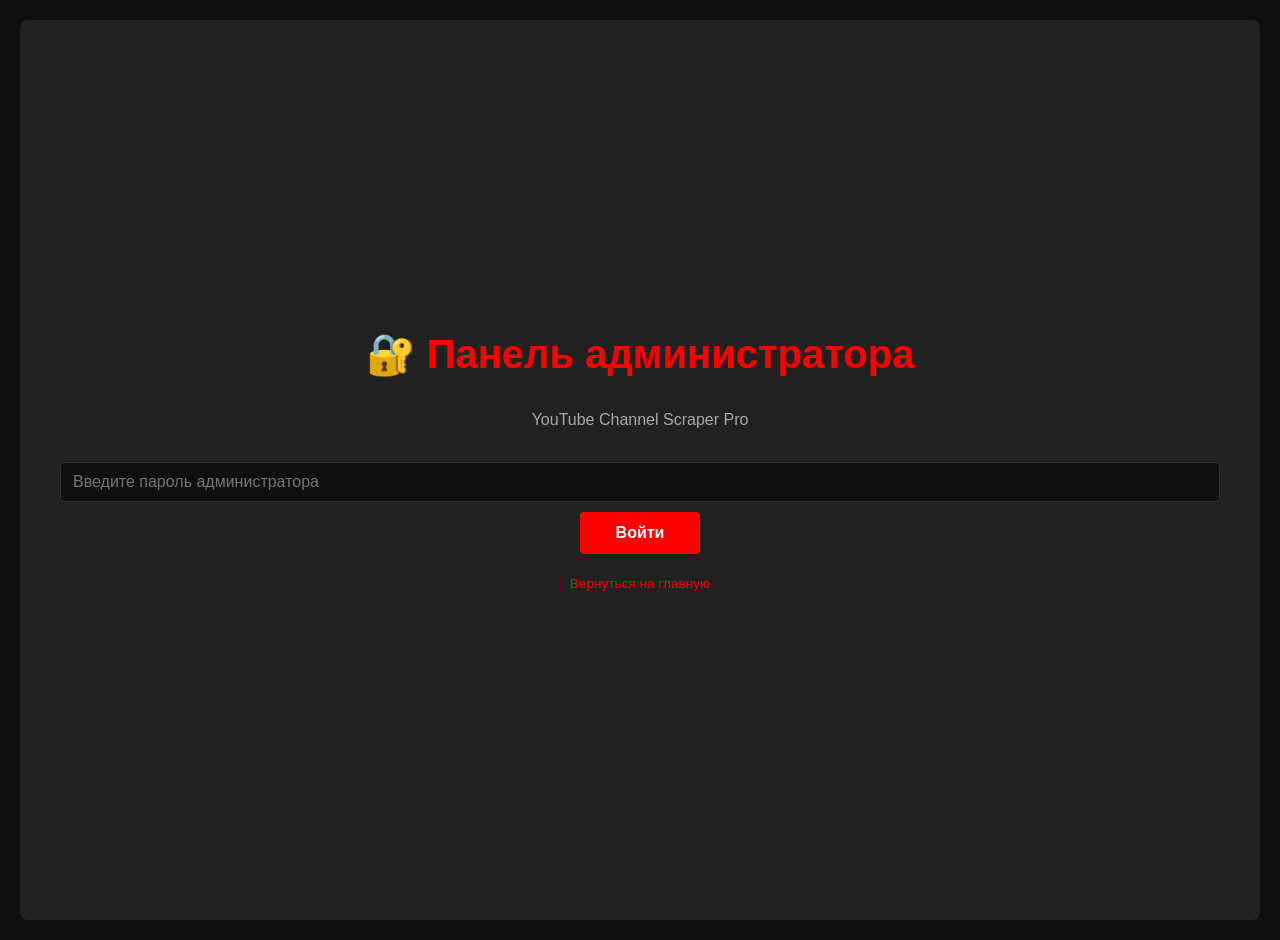
==== commit dbeca4de: "Update admin.html" ====
--- a/admin.html
+++ b/admin.html
@@ -64,4 +64,483 @@
             background: var(--color-surface);
             border-radius: 8px;
             padding: 40px;
-     
+        }
+        
+        .login-form h1 {
+            margin-bottom: 30px;
+        }
+        
+        .login-form input {
+            width: 300px;
+            max-width: 100%;
+            padding: 12px;
+            margin-bottom: 20px;
+            border: 1px solid var(--color-border);
+            background: var(--color-bg);
+            color: var(--color-text);
+            border-radius: 4px;
+            font-size: 1em;
+        }
+        
+        .login-form input:focus {
+            outline: none;
+            border-color: var(--color-primary);
+            box-shadow: 0 0 0 3px rgba(255, 0, 0, 0.1);
+        }
+        
+        button {
+            padding: 12px 24px;
+            border: none;
+            border-radius: 4px;
+            font-size: 1em;
+            font-weight: 600;
+            cursor: pointer;
+            transition: all 0.2s;
+        }
+        
+        .btn-primary {
+            background: var(--color-primary);
+            color: white;
+            min-width: 120px;
+        }
+        
+        .btn-primary:hover {
+            background: var(--color-primary-hover);
+            transform: translateY(-2px);
+        }
+        
+        .btn-secondary {
+            background: var(--color-surface);
+            color: var(--color-primary);
+            border: 1px solid var(--color-primary);
+            margin-right: 10px;
+        }
+        
+        .btn-secondary:hover {
+            background: rgba(255, 0, 0, 0.1);
+        }
+        
+        .btn-danger {
+            background: var(--color-danger);
+            color: white;
+            margin: 10px 0;
+        }
+        
+        .btn-danger:hover {
+            background: #ff0000;
+        }
+        
+        .btn-warning {
+            background: var(--color-warning);
+            color: #000;
+            margin: 10px 0;
+        }
+        
+        .btn-warning:hover {
+            background: #ffb300;
+        }
+        
+        .admin-section {
+            background: var(--color-surface);
+            border: 1px solid var(--color-border);
+            border-radius: 8px;
+            padding: 25px;
+            margin-bottom: 20px;
+        }
+        
+        .status-message {
+            padding: 15px;
+            border-radius: 4px;
+            margin-top: 10px;
+            margin-bottom: 15px;
+            display: none;
+        }
+        
+        .status-message.show {
+            display: block;
+        }
+        
+        .status-message.success {
+            background: rgba(0, 176, 80, 0.2);
+            border: 1px solid var(--color-success);
+            color: var(--color-success);
+        }
+        
+        .status-message.error {
+            background: rgba(255, 68, 68, 0.2);
+            border: 1px solid var(--color-danger);
+            color: var(--color-danger);
+        }
+        
+        input[type="text"],
+        input[type="password"] {
+            width: 100%;
+            padding: 10px 12px;
+            border: 1px solid var(--color-border);
+            background: var(--color-bg);
+            color: var(--color-text);
+            border-radius: 4px;
+            font-size: 1em;
+            margin-bottom: 10px;
+        }
+        
+        input[type="text"]:focus,
+        input[type="password"]:focus {
+            outline: none;
+            border-color: var(--color-primary);
+            box-shadow: 0 0 0 3px rgba(255, 0, 0, 0.1);
+        }
+        
+        .stats-grid {
+            display: grid;
+            grid-template-columns: repeat(auto-fit, minmax(250px, 1fr));
+            gap: 15px;
+            margin: 15px 0;
+        }
+        
+        .stat-card {
+            background: var(--color-bg);
+            border: 1px solid var(--color-border);
+            padding: 20px;
+            border-radius: 4px;
+            text-align: center;
+        }
+        
+        .stat-card h3 {
+            font-size: 0.9em;
+            color: var(--color-text-secondary);
+            margin-bottom: 10px;
+        }
+        
+        .stat-card p {
+            font-size: 2em;
+            color: var(--color-primary);
+            margin: 0;
+            font-weight: bold;
+        }
+        
+        .cache-list,
+        .favorites-list {
+            background: var(--color-bg);
+            border: 1px solid var(--color-border);
+            border-radius: 4px;
+            max-height: 300px;
+            overflow-y: auto;
+            margin-top: 15px;
+        }
+        
+        .cache-item,
+        .favorite-item {
+            padding: 12px;
+            border-bottom: 1px solid var(--color-border);
+            display: flex;
+            justify-content: space-between;
+            align-items: center;
+        }
+        
+        .cache-item:last-child,
+        .favorite-item:last-child {
+            border-bottom: none;
+        }
+        
+        .cache-item p,
+        .favorite-item p {
+            margin: 0;
+            color: var(--color-text-secondary);
+            font-size: 0.9em;
+        }
+        
+        .btn-small {
+            padding: 6px 12px;
+            font-size: 0.85em;
+        }
+        
+        .top-controls {
+            display: flex;
+            gap: 10px;
+            margin-bottom: 30px;
+            flex-wrap: wrap;
+        }
+        
+        .btn-link {
+            background: transparent;
+            color: var(--color-primary);
+            border: 1px solid var(--color-primary);
+            text-decoration: none;
+            padding: 12px 24px;
+            border-radius: 4px;
+            cursor: pointer;
+            display: inline-block;
+        }
+        
+        .btn-link:hover {
+            background: rgba(255, 0, 0, 0.1);
+        }
+    </style>
+</head>
+<body>
+    <!-- LOGIN FORM -->
+    <div id="loginForm" class="login-form">
+        <h1>🔐 Панель администратора</h1>
+        <p style="text-align: center; margin-bottom: 30px;">YouTube Channel Scraper Pro</p>
+        <input type="password" id="adminPassword" placeholder="Введите пароль администратора" autocomplete="off">
+        <button class="btn-primary" onclick="Admin.login()">Войти</button>
+        <p style="text-align: center; margin-top: 20px; font-size: 0.85em;">
+            <a href="index.html" style="color: var(--color-primary); text-decoration: none;">Вернуться на главную</a>
+        </p>
+    </div>
+
+    <!-- ADMIN PANEL -->
+    <div id="adminPanel" class="container" style="display:none;">
+        <div class="top-controls">
+            <button class="btn-secondary" onclick="Admin.logout()">🚪 Выйти</button>
+            <a href="index.html" class="btn-link">← Вернуться на главную</a>
+        </div>
+
+        <!-- API KEY SECTION -->
+        <div class="admin-section">
+            <h2>🔑 YouTube API ключ</h2>
+            <p>Введите ваш API ключ для работы с YouTube Data API v3.</p>
+            <input type="password" id="apiKeyInput" placeholder="AIzaSy..." autocomplete="off">
+            <button class="btn-primary" onclick="Admin.saveApiKey()">Сохранить ключ</button>
+            <div id="apiKeyStatus" class="status-message"></div>
+        </div>
+
+        <!-- STATISTICS SECTION -->
+        <div class="admin-section">
+            <h2>📊 Статистика</h2>
+            <div class="stats-grid">
+                <div class="stat-card">
+                    <h3>Запросов сегодня</h3>
+                    <p id="totalRequests">0</p>
+                </div>
+                <div class="stat-card">
+                    <h3>Каналов в кэше</h3>
+                    <p id="cachedChannels">0</p>
+                </div>
+                <div class="stat-card">
+                    <h3>Избранных каналов</h3>
+                    <p id="favoriteChannels">0</p>
+                </div>
+                <div class="stat-card">
+                    <h3>Лимит запросов/день</h3>
+                    <p id="quotaLimit">5</p>
+                </div>
+            </div>
+        </div>
+
+        <!-- CACHE MANAGEMENT -->
+        <div class="admin-section">
+            <h2>💾 Управление кэшем</h2>
+            <p>Максимум каналов в кэше: 100 (алгоритм FIFO)</p>
+            <button class="btn-danger" onclick="Admin.clearCache()">Очистить кэш</button>
+            <div id="cacheStatus" class="status-message"></div>
+            <div id="cacheList" class="cache-list"></div>
+        </div>
+
+        <!-- QUOTA RESET -->
+        <div class="admin-section">
+            <h2>🔄 Сброс счётчика запросов</h2>
+            <p>Текущий лимит: <strong>5 запросов в день</strong> на пользователя.</p>
+            <button class="btn-warning" onclick="Admin.resetQuota()">Сбросить счётчик</button>
+            <div id="quotaStatus" class="status-message"></div>
+        </div>
+
+        <!-- FAVORITES MANAGEMENT -->
+        <div class="admin-section">
+            <h2>⭐ Избранные каналы</h2>
+            <p>Список всех избранных каналов пользователей.</p>
+            <button class="btn-danger" onclick="Admin.clearFavorites()">Очистить избранное</button>
+            <div id="favoritesStatus" class="status-message"></div>
+            <div id="favoritesList" class="favorites-list"></div>
+        </div>
+
+        <!-- INFO SECTION -->
+        <div class="admin-section">
+            <h2>ℹ️ Информация</h2>
+            <p><strong>Версия:</strong> YouTube Channel Scraper Pro v3.0</p>
+            <p><strong>API:</strong> YouTube Data API v3</p>
+            <p><strong>Лицензия:</strong> © 2025 - Авторское произведение</p>
+        </div>
+    </div>
+
+    <script>
+    const Admin = {
+        adminPassword: 'Admin_admin',
+        
+        isLoggedIn() {
+            return localStorage.getItem('adminLoggedIn') === 'true';
+        },
+        
+        login() {
+            const password = document.getElementById('adminPassword').value;
+            console.log('Введён пароль:', password);
+            console.log('Ожидаемый:', this.adminPassword);
+            
+            if (password === this.adminPassword) {
+                localStorage.setItem('adminLoggedIn', 'true');
+                document.getElementById('loginForm').style.display = 'none';
+                document.getElementById('adminPanel').style.display = 'block';
+                this.updateStats();
+                this.displayCache();
+                this.displayFavorites();
+            } else {
+                alert('❌ Неверный пароль!');
+                document.getElementById('adminPassword').value = '';
+            }
+        },
+        
+        logout() {
+            localStorage.removeItem('adminLoggedIn');
+            document.getElementById('adminPassword').value = '';
+            document.getElementById('adminPanel').style.display = 'none';
+            document.getElementById('loginForm').style.display = 'flex';
+        },
+        
+        saveApiKey() {
+            const apiKey = document.getElementById('apiKeyInput').value.trim();
+            if (!apiKey) {
+                this.showStatus('apiKeyStatus', '❌ API ключ не может быть пустым', 'error');
+                return;
+            }
+            
+            if (!apiKey.startsWith('AIzaSy')) {
+                this.showStatus('apiKeyStatus', '❌ Неверный формат API ключа', 'error');
+                return;
+            }
+            
+            localStorage.setItem('adminApiKey', apiKey);
+            this.showStatus('apiKeyStatus', '✅ API ключ сохранен!', 'success');
+            document.getElementById('apiKeyInput').value = '';
+        },
+        
+        updateStats() {
+            const quota = this.getQuotaInfo();
+            const cachedChannels = this.getCachedChannels();
+            const favoriteChannels = this.getFavoriteChannels();
+            
+            document.getElementById('totalRequests').textContent = quota.used;
+            document.getElementById('cachedChannels').textContent = cachedChannels.length;
+            document.getElementById('favoriteChannels').textContent = favoriteChannels.length;
+            document.getElementById('quotaLimit').textContent = '5';
+        },
+        
+        getQuotaInfo() {
+            const used = parseInt(localStorage.getItem('quota_used') || 0);
+            return { used };
+        },
+        
+        getCachedChannels() {
+            const cached = localStorage.getItem('channelCache');
+            return cached ? JSON.parse(cached) : [];
+        },
+        
+        getFavoriteChannels() {
+            const favorites = localStorage.getItem('favoriteChannels');
+            return favorites ? JSON.parse(favorites) : [];
+        },
+        
+        clearCache() {
+            if (confirm('⚠️ Очистить весь кэш?')) {
+                localStorage.removeItem('channelCache');
+                this.showStatus('cacheStatus', '✅ Кэш очищен!', 'success');
+                this.displayCache();
+                this.updateStats();
+            }
+        },
+        
+        displayCache() {
+            const cachedChannels = this.getCachedChannels();
+            const cacheList = document.getElementById('cacheList');
+            
+            if (cachedChannels.length === 0) {
+                cacheList.innerHTML = '<p style="padding: 15px; text-align: center;">Кэш пуст</p>';
+                return;
+            }
+            
+            cacheList.innerHTML = cachedChannels.map(channel => `
+                <div class="cache-item">
+                    <div>
+                        <h3 style="margin: 0;">${channel.name || 'Неизвестный'}</h3>
+                        <p>${channel.id}</p>
+                    </div>
+                    <button class="btn-small btn-danger" onclick="Admin.removeFromCache('${channel.id}')">Удалить</button>
+                </div>
+            `).join('');
+        },
+        
+        removeFromCache(channelId) {
+            let cached = this.getCachedChannels();
+            cached = cached.filter(c => c.id !== channelId);
+            localStorage.setItem('channelCache', JSON.stringify(cached));
+            this.displayCache();
+            this.updateStats();
+        },
+        
+        resetQuota() {
+            if (confirm('⚠️ Сбросить счётчик?')) {
+                localStorage.setItem('quota_used', '0');
+                localStorage.setItem('quota_date', new Date().toISOString().split('T'));
+                this.showStatus('quotaStatus', '✅ Счётчик сброшен!', 'success');
+                this.updateStats();
+            }
+        },
+        
+        clearFavorites() {
+            if (confirm('⚠️ Очистить избранное?')) {
+                localStorage.removeItem('favoriteChannels');
+                this.showStatus('favoritesStatus', '✅ Избранное удалено!', 'success');
+                this.displayFavorites();
+                this.updateStats();
+            }
+        },
+        
+        displayFavorites() {
+            const favoriteChannels = this.getFavoriteChannels();
+            const favoritesList = document.getElementById('favoritesList');
+            
+            if (favoriteChannels.length === 0) {
+                favoritesList.innerHTML = '<p style="padding: 15px; text-align: center;">Избранное пусто</p>';
+                return;
+            }
+            
+            favoritesList.innerHTML = favoriteChannels.map(channel => `
+                <div class="favorite-item">
+                    <div>
+                        <h3 style="margin: 0;">${channel.name || 'Неизвестный'}</h3>
+                        <p>${channel.id}</p>
+                    </div>
+                    <button class="btn-small btn-danger" onclick="Admin.removeFromFavorites('${channel.id}')">Удалить</button>
+                </div>
+            `).join('');
+        },
+        
+        removeFromFavorites(channelId) {
+            let favorites = this.getFavoriteChannels();
+            favorites = favorites.filter(c => c.id !== channelId);
+            localStorage.setItem('favoriteChannels', JSON.stringify(favorites));
+            this.displayFavorites();
+            this.updateStats();
+        },
+        
+        showStatus(elementId, message, type) {
+            const el = document.getElementById(elementId);
+            el.className = `status-message show ${type}`;
+            el.textContent = message;
+            
+            if (type === 'success') {
+                setTimeout(() => {
+                    el.classList.remove('show');
+                }, 3000);
+            }
+        }
+    };
+    
+    // Инициализация
+    document.addEventListener('DOMContentLoaded', function() {
+        document.getElementById('loginForm').style.display = 'flex';
+        document.getElementById('adminPanel').style.display = 'none';
+    });
+    </script>
+</body>
+</html>
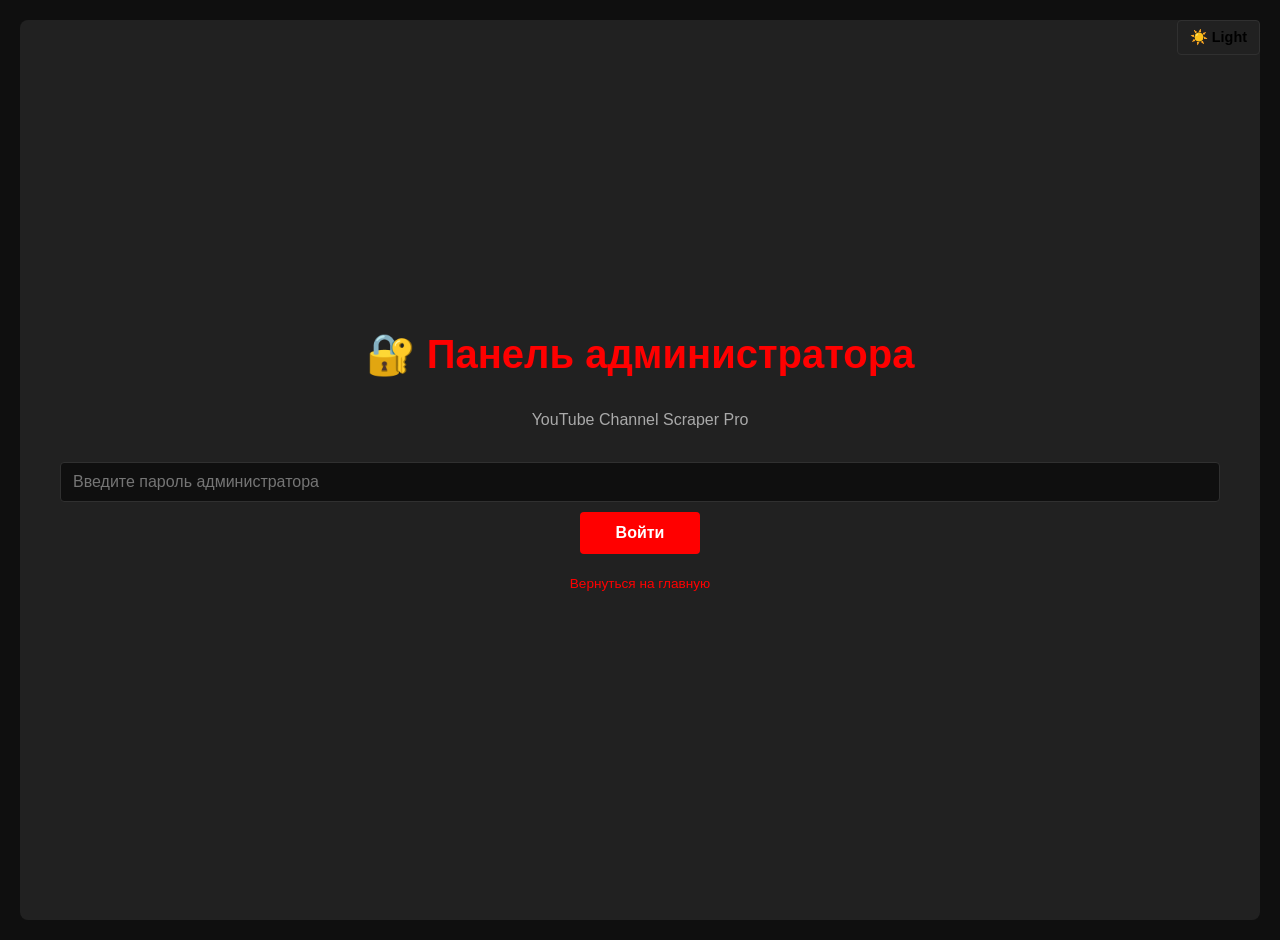
==== commit 40dd0504: "Update admin.html" ====
--- a/admin.html
+++ b/admin.html
@@ -276,9 +276,40 @@
         .btn-link:hover {
             background: rgba(255, 0, 0, 0.1);
         }
+        
+        .theme-toggle {
+            position: fixed;
+            top: 20px;
+            right: 20px;
+            background: var(--color-surface);
+            border: 1px solid var(--color-border);
+            padding: 8px 12px;
+            border-radius: 4px;
+            cursor: pointer;
+            font-size: 0.9em;
+            z-index: 1000;
+            transition: all 0.2s;
+        }
+        
+        .theme-toggle:hover {
+            background: var(--color-primary);
+            color: white;
+        }
+        
+        [data-theme="light"] {
+            --color-primary: #0066cc;
+            --color-primary-hover: #0052a3;
+            --color-bg: #ffffff;
+            --color-surface: #f5f5f5;
+            --color-text: #1a1a1a;
+            --color-text-secondary: #666666;
+            --color-border: #cccccc;
+        }
     </style>
 </head>
 <body>
+    <button class="theme-toggle" onclick="toggleTheme()">🌙 Dark</button>
+    
     <!-- LOGIN FORM -->
     <div id="loginForm" class="login-form">
         <h1>🔐 Панель администратора</h1>
@@ -480,7 +511,7 @@
         resetQuota() {
             if (confirm('⚠️ Сбросить счётчик?')) {
                 localStorage.setItem('quota_used', '0');
-                localStorage.setItem('quota_date', new Date().toISOString().split('T'));
+                localStorage.setItem('quota_date', new Date().toISOString().split('T')[0]);
                 this.showStatus('quotaStatus', '✅ Счётчик сброшен!', 'success');
                 this.updateStats();
             }
@@ -536,8 +567,25 @@
         }
     };
     
+    // ========== СМЕНА ТЕМЫ ==========
+    function toggleTheme() {
+        const html = document.documentElement;
+        const currentTheme = html.getAttribute('data-theme') || 'dark';
+        const newTheme = currentTheme === 'dark' ? 'light' : 'dark';
+        html.setAttribute('data-theme', newTheme);
+        localStorage.setItem('theme', newTheme);
+        document.querySelector('.theme-toggle').textContent = newTheme === 'dark' ? '☀️ Light' : '🌙 Dark';
+    }
+    
+    function initTheme() {
+        const savedTheme = localStorage.getItem('theme') || 'dark';
+        document.documentElement.setAttribute('data-theme', savedTheme);
+        document.querySelector('.theme-toggle').textContent = savedTheme === 'dark' ? '☀️ Light' : '🌙 Dark';
+    }
+    
     // Инициализация
     document.addEventListener('DOMContentLoaded', function() {
+        initTheme();
         document.getElementById('loginForm').style.display = 'flex';
         document.getElementById('adminPanel').style.display = 'none';
     });
